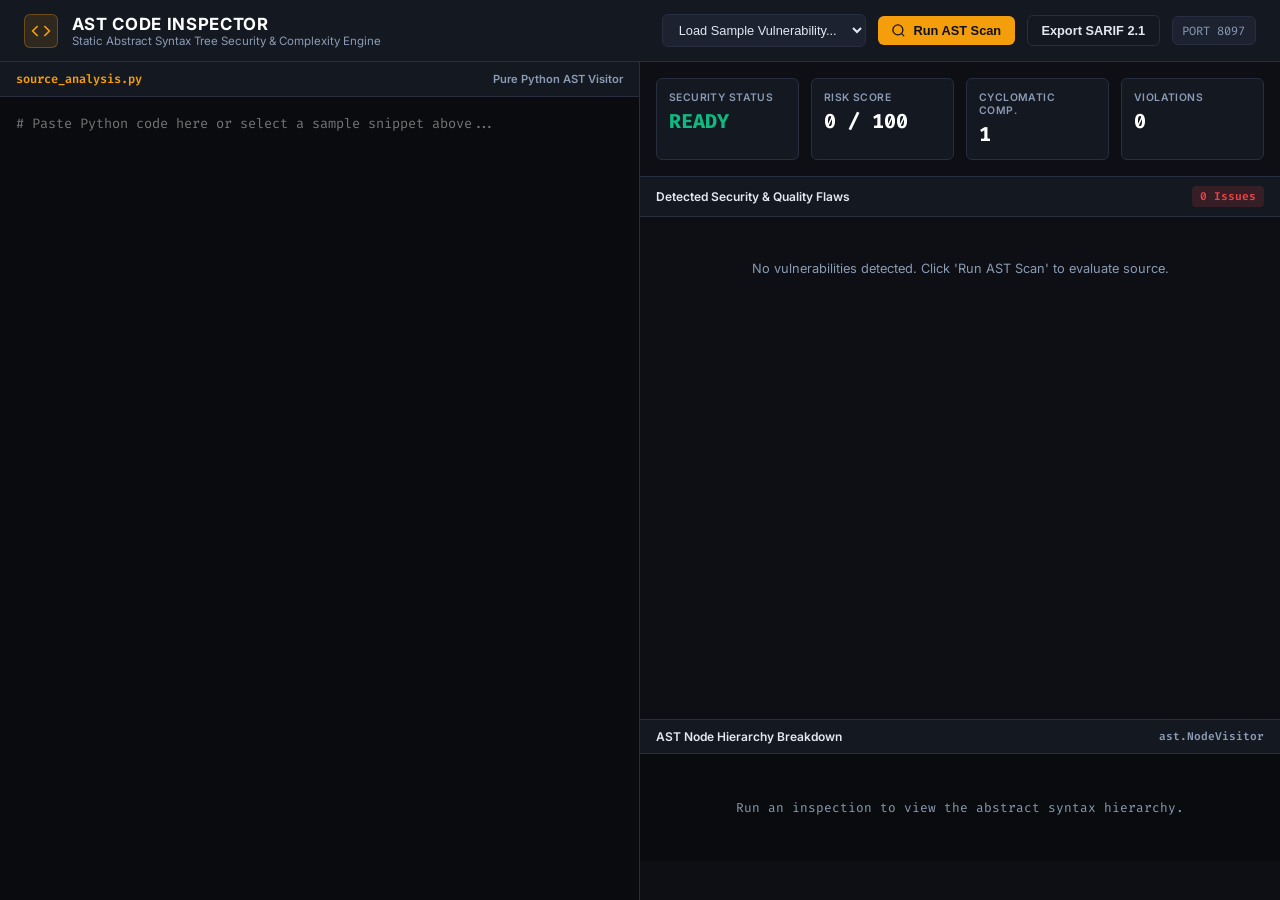
==== frontend/index.html @ a7e3d128 "feat: clean senior architecture, layered separation, and modern UI revamp" ====
<!DOCTYPE html>
<html lang="en">
<head>
  <meta charset="UTF-8">
  <meta name="viewport" content="width=device-width, initial-scale=1.0">
  <title>AST Code Inspector & Security Guardrail Analyzer</title>
  <link rel="preconnect" href="https://fonts.googleapis.com">
  <link rel="preconnect" href="https://fonts.gstatic.com" crossorigin>
  <link href="https://fonts.googleapis.com/css2?family=Fira+Code:wght@400;500;600&family=Inter:wght@400;500;600;700&display=swap" rel="stylesheet">
  <link rel="stylesheet" href="css/styles.css">
</head>
<body>
  <header class="app-header">
    <div class="brand">
      <div class="brand-icon">
        <svg width="20" height="20" viewBox="0 0 24 24" fill="none" stroke="currentColor" stroke-width="2">
          <polyline points="16 18 22 12 16 6"></polyline>
          <polyline points="8 6 2 12 8 18"></polyline>
        </svg>
      </div>
      <div>
        <h1 class="brand-title">AST CODE INSPECTOR</h1>
        <p class="brand-subtitle">Static Abstract Syntax Tree Security & Complexity Engine</p>
      </div>
    </div>

    <div class="header-controls">
      <select id="snippet-select" class="header-select">
        <option value="">Load Sample Vulnerability...</option>
      </select>
      <button id="analyze-btn" class="btn btn-primary">
        <svg width="15" height="15" viewBox="0 0 24 24" fill="none" stroke="currentColor" stroke-width="2">
          <circle cx="11" cy="11" r="8"></circle>
          <line x1="21" y1="21" x2="16.65" y2="16.65"></line>
        </svg>
        Run AST Scan
      </button>
      <button id="sarif-btn" class="btn btn-outline">Export SARIF 2.1</button>
      <div class="port-tag">PORT 8097</div>
    </div>
  </header>

  <main class="workspace-grid">
    <!-- Left: Code Editor -->
    <section class="editor-pane">
      <div class="pane-header">
        <span class="file-name">source_analysis.py</span>
        <span class="editor-sub">Pure Python AST Visitor</span>
      </div>
      <div class="editor-container">
        <textarea id="code-input" class="code-editor" spellcheck="false" placeholder="# Paste Python code here or select a sample snippet above..."></textarea>
      </div>
    </section>

    <!-- Right: Telemetry & Violations -->
    <section class="telemetry-pane">
      <!-- Metrics Cards -->
      <div class="metrics-row">
        <div class="metric-card">
          <span class="metric-title">SECURITY STATUS</span>
          <span id="metric-status" class="metric-val status-clean">READY</span>
        </div>
        <div class="metric-card">
          <span class="metric-title">RISK SCORE</span>
          <span id="metric-risk" class="metric-val">0 / 100</span>
        </div>
        <div class="metric-card">
          <span class="metric-title">CYCLOMATIC COMP.</span>
          <span id="metric-complexity" class="metric-val">1</span>
        </div>
        <div class="metric-card">
          <span class="metric-title">VIOLATIONS</span>
          <span id="metric-violations" class="metric-val">0</span>
        </div>
      </div>

      <!-- Violations List -->
      <div class="violations-container">
        <div class="pane-header">
          <span class="pane-title">Detected Security & Quality Flaws</span>
          <span id="violations-count-badge" class="count-badge">0 Issues</span>
        </div>
        <div id="violations-list" class="violations-list">
          <div class="empty-state">No vulnerabilities detected. Click 'Run AST Scan' to evaluate source.</div>
        </div>
      </div>

      <!-- AST Tree Hierarchy -->
      <div class="ast-tree-container">
        <div class="pane-header">
          <span class="pane-title">AST Node Hierarchy Breakdown</span>
          <span class="mono-badge">ast.NodeVisitor</span>
        </div>
        <div id="ast-tree-view" class="ast-tree-view">
          <div class="empty-state">Run an inspection to view the abstract syntax hierarchy.</div>
        </div>
      </div>
    </section>
  </main>

  <script src="js/app.js"></script>
</body>
</html>
---- frontend/css/styles.css ----
:root {
  --bg-dark: #0d0f15;
  --bg-surface: #141821;
  --bg-card: #1c2230;
  --border: #262e40;
  --text-main: #e2e8f0;
  --text-muted: #8b9bb4;
  --accent-amber: #f59e0b;
  --accent-gold: #fbbf24;
  --critical: #ef4444;
  --high: #f97316;
  --medium: #eab308;
  --low: #3b82f6;
  --clean: #10b981;
  --font-sans: 'Inter', -apple-system, sans-serif;
  --font-mono: 'Fira Code', monospace;
}

* {
  box-sizing: border-box;
  margin: 0;
  padding: 0;
}

body {
  background-color: var(--bg-dark);
  color: var(--text-main);
  font-family: var(--font-sans);
  height: 100vh;
  display: flex;
  flex-direction: column;
  overflow: hidden;
}

/* Header */
.app-header {
  background: var(--bg-surface);
  border-bottom: 1px solid var(--border);
  padding: 0.85rem 1.5rem;
  display: flex;
  align-items: center;
  justify-content: space-between;
}

.brand {
  display: flex;
  align-items: center;
  gap: 0.85rem;
}

.brand-icon {
  width: 34px;
  height: 34px;
  border-radius: 6px;
  background: rgba(245, 158, 11, 0.12);
  border: 1px solid rgba(245, 158, 11, 0.3);
  display: flex;
  align-items: center;
  justify-content: center;
  color: var(--accent-amber);
}

.brand-title {
  font-size: 1.05rem;
  font-weight: 700;
  letter-spacing: 0.04em;
  color: #fff;
}

.brand-subtitle {
  font-size: 0.72rem;
  color: var(--text-muted);
}

.header-controls {
  display: flex;
  align-items: center;
  gap: 0.75rem;
}

.header-select {
  background: var(--bg-card);
  border: 1px solid var(--border);
  color: var(--text-main);
  padding: 0.45rem 0.75rem;
  border-radius: 6px;
  font-size: 0.8rem;
  outline: none;
}

.port-tag {
  font-family: var(--font-mono);
  font-size: 0.75rem;
  background: var(--bg-card);
  border: 1px solid var(--border);
  color: var(--text-muted);
  padding: 0.35rem 0.6rem;
  border-radius: 6px;
}

/* Buttons */
.btn {
  display: inline-flex;
  align-items: center;
  gap: 0.45rem;
  font-size: 0.8rem;
  font-weight: 600;
  padding: 0.45rem 0.85rem;
  border-radius: 6px;
  cursor: pointer;
  border: none;
  transition: all 0.15s ease;
}

.btn-primary {
  background: var(--accent-amber);
  color: #0f1117;
}

.btn-primary:hover {
  background: var(--accent-gold);
}

.btn-outline {
  background: transparent;
  color: var(--text-main);
  border: 1px solid var(--border);
}

.btn-outline:hover {
  background: var(--bg-card);
}

/* Workspace Grid */
.workspace-grid {
  display: grid;
  grid-template-columns: 1fr 1fr;
  flex: 1;
  overflow: hidden;
}

.pane-header {
  background: var(--bg-surface);
  border-bottom: 1px solid var(--border);
  padding: 0.55rem 1rem;
  display: flex;
  justify-content: space-between;
  align-items: center;
  font-size: 0.75rem;
  font-weight: 600;
}

.file-name {
  font-family: var(--font-mono);
  color: var(--accent-amber);
}

.editor-sub {
  color: var(--text-muted);
  font-size: 0.7rem;
}

/* Left Editor */
.editor-pane {
  display: flex;
  flex-direction: column;
  border-right: 1px solid var(--border);
}

.editor-container {
  flex: 1;
  background: #090b0e;
  padding: 1rem;
  overflow: hidden;
}

.code-editor {
  width: 100%;
  height: 100%;
  background: transparent;
  border: none;
  color: #f1f5f9;
  font-family: var(--font-mono);
  font-size: 0.85rem;
  line-height: 1.6;
  resize: none;
  outline: none;
  white-space: pre;
}

/* Right Telemetry */
.telemetry-pane {
  display: flex;
  flex-direction: column;
  overflow-y: auto;
  background: var(--bg-dark);
}

.metrics-row {
  display: grid;
  grid-template-columns: repeat(4, 1fr);
  gap: 0.75rem;
  padding: 1rem;
  border-bottom: 1px solid var(--border);
}

.metric-card {
  background: var(--bg-surface);
  border: 1px solid var(--border);
  padding: 0.75rem;
  border-radius: 6px;
  display: flex;
  flex-direction: column;
}

.metric-title {
  font-size: 0.65rem;
  color: var(--text-muted);
  font-weight: 600;
  letter-spacing: 0.04em;
}

.metric-val {
  font-family: var(--font-mono);
  font-size: 1.25rem;
  font-weight: 700;
  margin-top: 0.25rem;
  color: #fff;
}

.status-clean { color: var(--clean); }
.status-warn { color: var(--high); }
.status-danger { color: var(--critical); }

/* Violations */
.violations-container {
  flex: 1;
  display: flex;
  flex-direction: column;
  border-bottom: 1px solid var(--border);
  min-height: 250px;
}

.count-badge {
  font-family: var(--font-mono);
  background: rgba(239, 68, 68, 0.15);
  color: var(--critical);
  padding: 0.2rem 0.5rem;
  border-radius: 4px;
  font-size: 0.7rem;
}

.violations-list {
  padding: 0.75rem 1rem;
  overflow-y: auto;
  display: flex;
  flex-direction: column;
  gap: 0.65rem;
}

.violation-card {
  background: var(--bg-surface);
  border: 1px solid var(--border);
  border-radius: 6px;
  padding: 0.75rem;
  border-left: 4px solid var(--critical);
}

.violation-card.HIGH { border-left-color: var(--high); }
.violation-card.MEDIUM { border-left-color: var(--medium); }
.violation-card.LOW { border-left-color: var(--low); }

.violation-head {
  display: flex;
  justify-content: space-between;
  align-items: center;
  margin-bottom: 0.35rem;
}

.violation-rule {
  font-family: var(--font-mono);
  font-size: 0.8rem;
  font-weight: 600;
  color: #fff;
}

.severity-pill {
  font-size: 0.65rem;
  font-weight: 700;
  padding: 0.15rem 0.45rem;
  border-radius: 3px;
  text-transform: uppercase;
}

.severity-pill.CRITICAL { background: var(--critical); color: #fff; }
.severity-pill.HIGH { background: var(--high); color: #fff; }
.severity-pill.MEDIUM { background: var(--medium); color: #000; }
.severity-pill.LOW { background: var(--low); color: #fff; }

.violation-msg {
  font-size: 0.78rem;
  color: var(--text-main);
  margin-bottom: 0.4rem;
}

.violation-meta {
  font-family: var(--font-mono);
  font-size: 0.7rem;
  color: var(--text-muted);
}

.remediation-box {
  margin-top: 0.4rem;
  padding: 0.4rem 0.6rem;
  background: rgba(245, 158, 11, 0.08);
  border: 1px dashed rgba(245, 158, 11, 0.3);
  border-radius: 4px;
  font-size: 0.72rem;
  color: var(--accent-gold);
}

/* AST Tree View */
.ast-tree-container {
  height: 180px;
  display: flex;
  flex-direction: column;
}

.mono-badge {
  font-family: var(--font-mono);
  font-size: 0.7rem;
  color: var(--text-muted);
}

.ast-tree-view {
  padding: 0.75rem 1rem;
  overflow-y: auto;
  font-family: var(--font-mono);
  font-size: 0.75rem;
  color: var(--text-muted);
  line-height: 1.5;
  background: #090b0e;
}

.empty-state {
  text-align: center;
  padding: 2rem;
  color: var(--text-muted);
  font-size: 0.8rem;
}
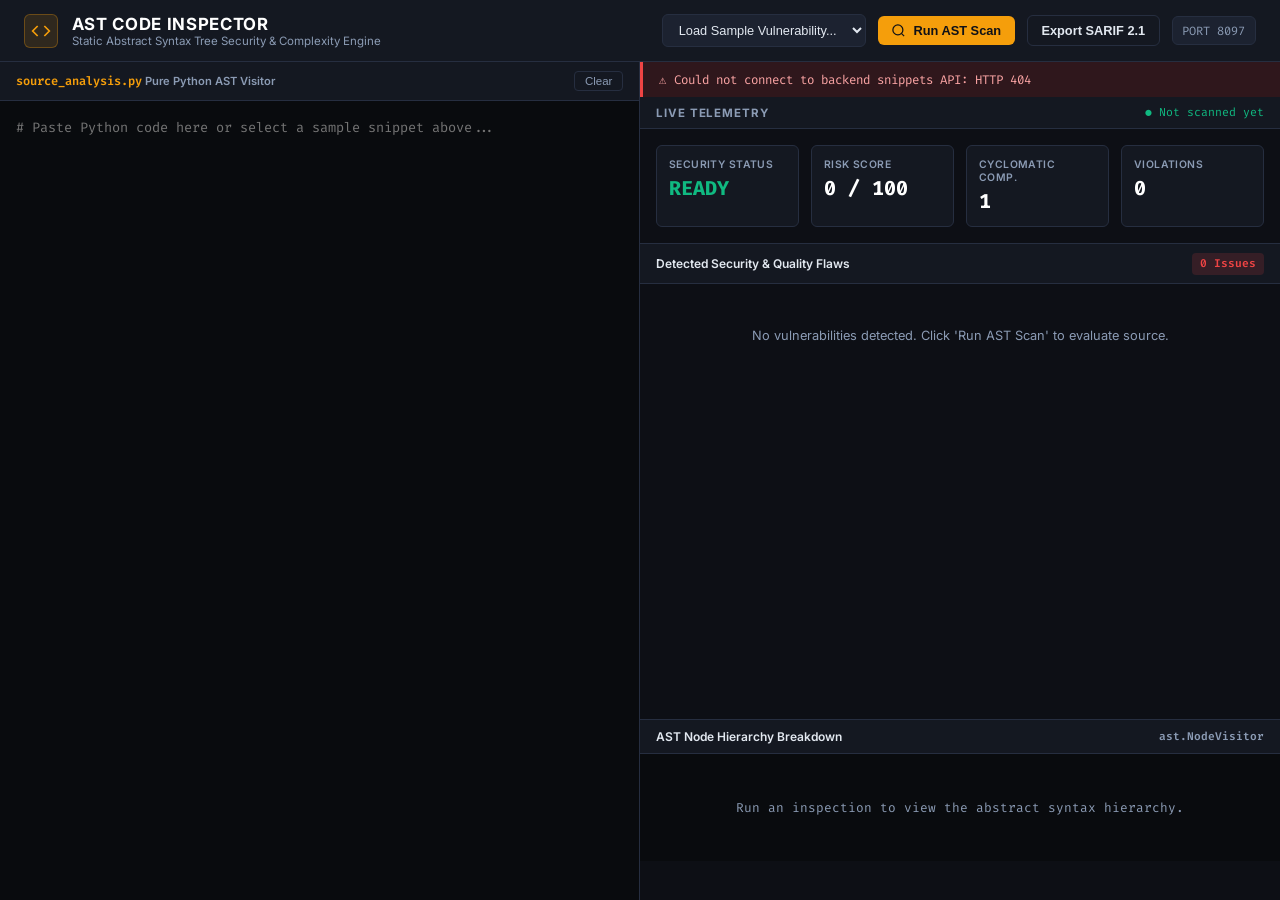
==== commit 30b627c7: "feat: live scan telemetry, error handling, cache busting and clear editor controls" ====
--- a/frontend/index.html
+++ b/frontend/index.html
@@ -7,7 +7,7 @@
   <link rel="preconnect" href="https://fonts.googleapis.com">
   <link rel="preconnect" href="https://fonts.gstatic.com" crossorigin>
   <link href="https://fonts.googleapis.com/css2?family=Fira+Code:wght@400;500;600&family=Inter:wght@400;500;600;700&display=swap" rel="stylesheet">
-  <link rel="stylesheet" href="css/styles.css">
+  <link rel="stylesheet" href="css/styles.css?v=2.1">
 </head>
 <body>
   <header class="app-header">
@@ -44,8 +44,12 @@
     <!-- Left: Code Editor -->
     <section class="editor-pane">
       <div class="pane-header">
-        <span class="file-name">source_analysis.py</span>
-        <span class="editor-sub">Pure Python AST Visitor</span>
+        <div>
+          <span class="file-name">source_analysis.py</span>
+          <span class="editor-sub">Pure Python AST Visitor</span>
+          <span id="editor-dirty" class="editor-dirty" style="display:none; color: #f59e0b; margin-left: 8px; font-size: 0.75rem;">● Unscanned changes</span>
+        </div>
+        <button id="clear-btn" class="btn-clear" type="button" title="Clear editor content">Clear</button>
       </div>
       <div class="editor-container">
         <textarea id="code-input" class="code-editor" spellcheck="false" placeholder="# Paste Python code here or select a sample snippet above..."></textarea>
@@ -54,6 +58,11 @@
 
     <!-- Right: Telemetry & Violations -->
     <section class="telemetry-pane">
+      <div id="alert-banner" class="alert-banner" style="display:none;"></div>
+      <div class="telemetry-header">
+        <span class="telemetry-title">LIVE TELEMETRY</span>
+        <span id="scan-timestamp" class="scan-timestamp">● Not scanned yet</span>
+      </div>
       <!-- Metrics Cards -->
       <div class="metrics-row">
         <div class="metric-card">
@@ -98,6 +107,6 @@
     </section>
   </main>
 
-  <script src="js/app.js"></script>
+  <script src="js/app.js?v=2.1"></script>
 </body>
 </html>
--- a/frontend/css/styles.css
+++ b/frontend/css/styles.css
@@ -348,3 +348,65 @@
   color: var(--text-muted);
   font-size: 0.8rem;
 }
+
+/* Telemetry Header & Scan Status */
+.telemetry-header {
+  display: flex;
+  justify-content: space-between;
+  align-items: center;
+  padding: 0.5rem 1rem;
+  background: var(--bg-surface);
+  border-bottom: 1px solid var(--border);
+}
+
+.telemetry-title {
+  font-size: 0.72rem;
+  font-weight: 700;
+  letter-spacing: 0.08em;
+  color: var(--text-muted);
+}
+
+.scan-timestamp {
+  font-family: var(--font-mono);
+  font-size: 0.72rem;
+  color: #10b981;
+}
+
+.scan-timestamp.stale {
+  color: #f59e0b;
+}
+
+.btn-clear {
+  background: transparent;
+  border: 1px solid var(--border);
+  color: var(--text-muted);
+  padding: 0.2rem 0.6rem;
+  border-radius: 4px;
+  font-size: 0.72rem;
+  cursor: pointer;
+  transition: all 0.15s ease;
+}
+
+.btn-clear:hover {
+  background: rgba(239, 68, 68, 0.15);
+  border-color: #ef4444;
+  color: #ef4444;
+}
+
+.alert-banner {
+  padding: 0.6rem 1rem;
+  background: rgba(239, 68, 68, 0.15);
+  border-left: 3px solid #ef4444;
+  color: #fca5a5;
+  font-size: 0.78rem;
+  font-family: var(--font-mono);
+}
+
+.flash-updated {
+  animation: flashPulse 0.4s ease-out;
+}
+
+@keyframes flashPulse {
+  0% { transform: scale(1.02); box-shadow: 0 0 12px rgba(245, 158, 11, 0.4); }
+  100% { transform: scale(1); box-shadow: none; }
+}
